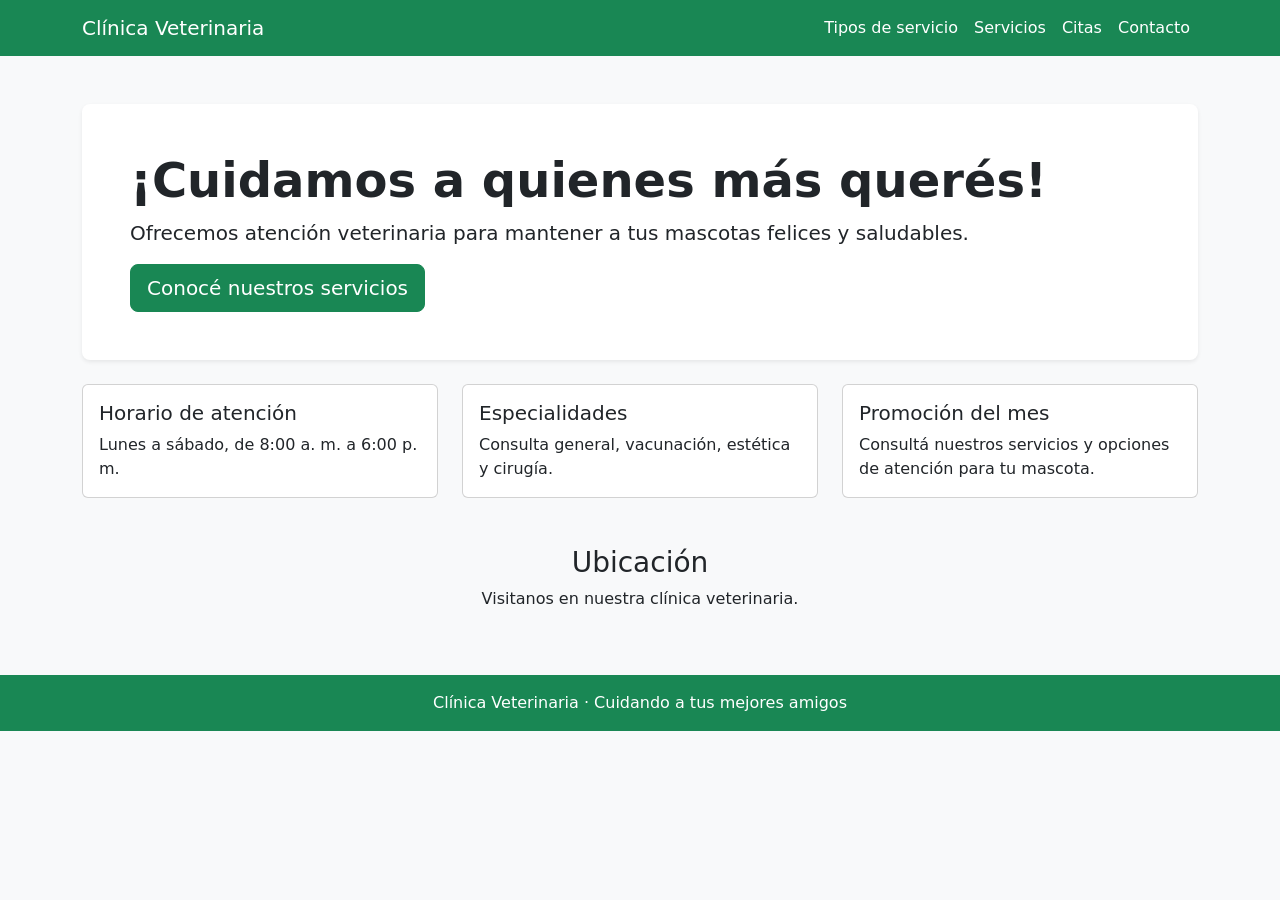
==== src/main/resources/templates/index.html @ 62fa6b0e "corrección de errores Me enredé y tuve que corregir varias cosas del código base" ====
<!DOCTYPE html>
<!--
Click nbfs://nbhost/SystemFileSystem/Templates/Licenses/license-default.txt to change this license
Click nbfs://nbhost/SystemFileSystem/Templates/Other/html.html to edit this template
-->
<html>
    <head>
        <title>TODO supply a title</title>
        <meta charset="UTF-8">
        <meta name="viewport" content="width=device-width, initial-scale=1.0">
        <title>Clínica Veterinaria</title>
        <link href="https://cdn.jsdelivr.net/npm/bootstrap@5.3.3/dist/css/bootstrap.min.css" rel="stylesheet">
    </head>
    <body class="bg-light">

    <nav class="navbar navbar-expand-lg navbar-dark bg-success">
        <div class="container">
            <a class="navbar-brand" th:href="@{/}">Clínica Veterinaria</a>
            <div class="navbar-nav">
                <a class="nav-link text-white" th:href="@{/tipos-servicio}">Tipos de servicio</a>
                <a class="nav-link text-white" th:href="@{/servicios}">Servicios</a>
                <a class="nav-link text-white" th:href="@{/citas}">Citas</a>
                <a class="nav-link text-white" th:href="@{/contacto}">Contacto</a>
            </div>
        </div>
    </nav>

    <div class="container py-5">
        <div class="p-5 mb-4 bg-white rounded-3 shadow-sm">
            <h1 class="display-5 fw-bold">¡Cuidamos a quienes más querés!</h1>
            <p class="fs-5">Ofrecemos atención veterinaria para mantener a tus mascotas felices y saludables.</p>
            <a class="btn btn-success btn-lg" th:href="@{/servicios}">Conocé nuestros servicios</a>
        </div>

        <div class="row g-4">
            <div class="col-md-4">
                <div class="card h-100">
                    <div class="card-body">
                        <h5 class="card-title">Horario de atención</h5>
                        <p class="card-text">Lunes a sábado, de 8:00 a. m. a 6:00 p. m.</p>
                    </div>
                </div>
            </div>
            <div class="col-md-4">
                <div class="card h-100">
                    <div class="card-body">
                        <h5 class="card-title">Especialidades</h5>
                        <p class="card-text">Consulta general, vacunación, estética y cirugía.</p>
                    </div>
                </div>
            </div>
            <div class="col-md-4">
                <div class="card h-100">
                    <div class="card-body">
                        <h5 class="card-title">Promoción del mes</h5>
                        <p class="card-text">Consultá nuestros servicios y opciones de atención para tu mascota.</p>
                    </div>
                </div>
            </div>
        </div>

        <div class="text-center mt-5">
            <h3>Ubicación</h3>
            <p>Visitanos en nuestra clínica veterinaria.</p>
        </div>
    </div>

    <footer class="bg-success text-white text-center p-3">
        Clínica Veterinaria · Cuidando a tus mejores amigos
    </footer>

    </body>
    </html>
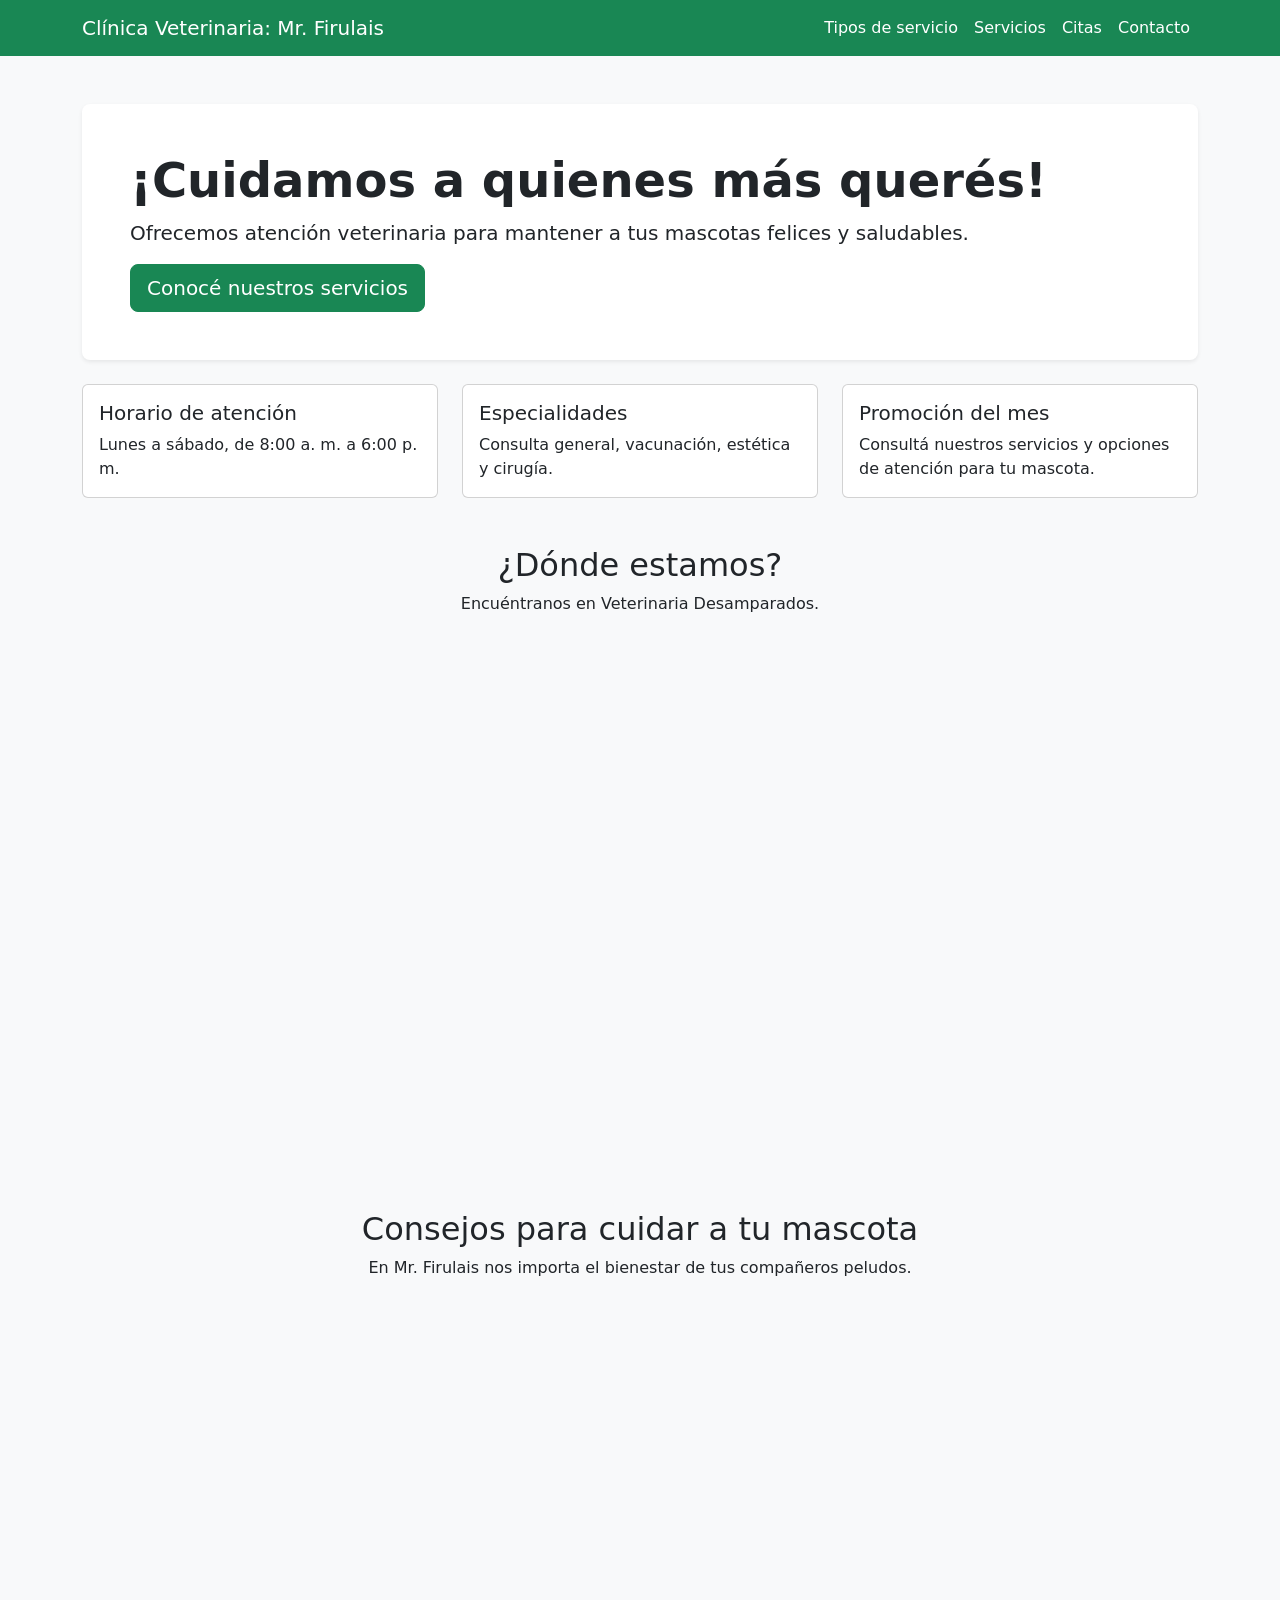
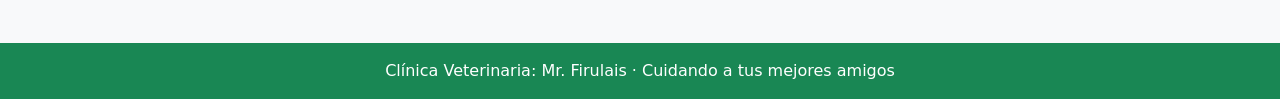
==== commit e41fcf35: "detalles" ====
--- a/src/main/resources/templates/index.html
+++ b/src/main/resources/templates/index.html
@@ -4,18 +4,21 @@
 Click nbfs://nbhost/SystemFileSystem/Templates/Other/html.html to edit this template
 -->
 <html>
+
     <head>
-        <title>TODO supply a title</title>
         <meta charset="UTF-8">
         <meta name="viewport" content="width=device-width, initial-scale=1.0">
-        <title>Clínica Veterinaria</title>
+        <title>Veterinaria Mr.Firulais</title>
+
         <link href="https://cdn.jsdelivr.net/npm/bootstrap@5.3.3/dist/css/bootstrap.min.css" rel="stylesheet">
+        <link rel="stylesheet" th:href="@{/css/estilos.css}">
     </head>
+
     <body class="bg-light">
 
     <nav class="navbar navbar-expand-lg navbar-dark bg-success">
         <div class="container">
-            <a class="navbar-brand" th:href="@{/}">Clínica Veterinaria</a>
+            <a class="navbar-brand" th:href="@{/}">Clínica Veterinaria: Mr. Firulais</a>
             <div class="navbar-nav">
                 <a class="nav-link text-white" th:href="@{/tipos-servicio}">Tipos de servicio</a>
                 <a class="nav-link text-white" th:href="@{/servicios}">Servicios</a>
@@ -59,14 +62,50 @@
             </div>
         </div>
 
-        <div class="text-center mt-5">
-            <h3>Ubicación</h3>
-            <p>Visitanos en nuestra clínica veterinaria.</p>
+
+    <!-- Ubicación de la clínica -->
+    <section class="container py-5">
+        <div class="text-center mb-4">
+            <h2>¿Dónde estamos?</h2>
+            <p>Encuéntranos en Veterinaria Desamparados.</p>
         </div>
+
+        <div class="d-flex justify-content-center">
+            <iframe
+                src="https://www.google.com/maps/embed?pb=!1m18!1m12!1m3!1d3930.4239002055647!2d-84.0685374!3d9.8986081!2m3!1f0!2f0!3f0!3m2!1i1024!2i768!4f13.1!3m3!1m2!1s0x8fa0e30340b8b939%3A0x5fc92a9e7b6d60a6!2sVeterinaria%20Desamparados!5e0!3m2!1ses-419!2scr!4v1792737994328!5m2!1ses-419!2scr"
+                width="600"
+                height="450"
+                style="border:0; max-width:100%;"
+                allowfullscreen
+                loading="lazy"
+                referrerpolicy="strict-origin-when-cross-origin"
+                title="Ubicación de Veterinaria Desamparados">
+            </iframe>
+        </div>
+    </section>
+
     </div>
+    <div class="container py-4">
+       <div class="text-center mb-4">
+           <h2>Consejos para cuidar a tu mascota</h2>
+           <p>En Mr. Firulais nos importa el bienestar de tus compañeros peludos.</p>
+       </div>
 
+       <div class="d-flex justify-content-center">
+           <iframe
+               width="560"
+               height="315"
+               src="https://www.youtube.com/embed/TbgB5zH8_3E?si=wFFrhcOM2UYsYapS"
+               title="Video sobre el cuidado de mascotas"
+               frameborder="0"
+               allow="accelerometer; autoplay; clipboard-write; encrypted-media; gyroscope; picture-in-picture; web-share"
+               referrerpolicy="strict-origin-when-cross-origin"
+               allowfullscreen>
+           </iframe>
+       </div>
+   </div>
     <footer class="bg-success text-white text-center p-3">
-        Clínica Veterinaria · Cuidando a tus mejores amigos
+        Clínica Veterinaria: Mr. Firulais · Cuidando a tus mejores amigos
     </footer>
 
     </body>
